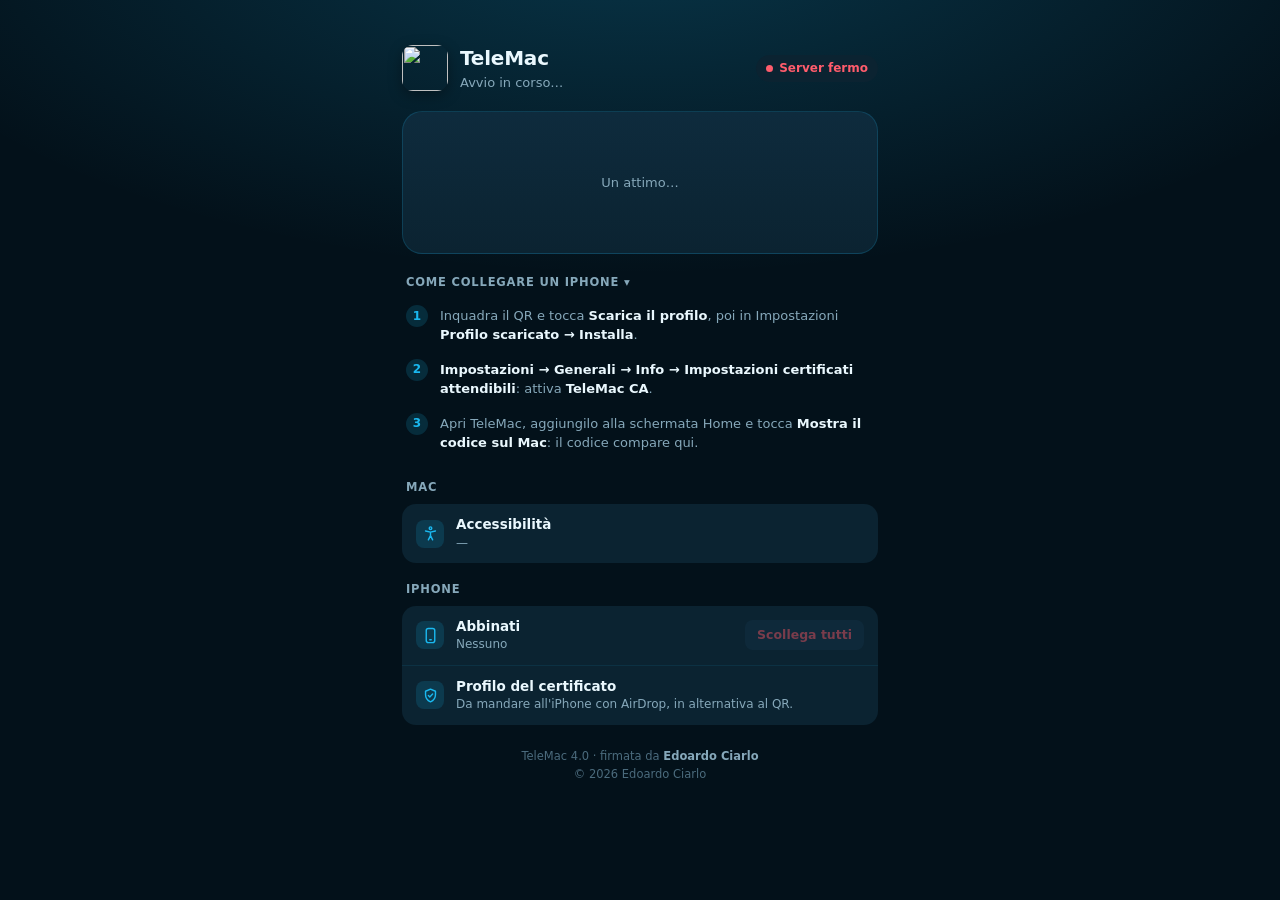
==== web/panel.html @ 9740fffd "TeleMac 4: app per Mac firmata da Edoardo Ciarlo, tema blu ciano - TeleMac.app (macos/): app nativa " ====
<!doctype html>
<html lang="it">
<head>
<meta charset="utf-8">
<meta name="viewport" content="width=device-width, initial-scale=1">
<title>TeleMac</title>
<meta name="robots" content="noindex">
<style>
  :root {
    --bg: #03111a;
    --surface: #0b2331;
    --surface-2: #133247;
    --surface-3: #1f4a63;
    --text: #eaf8fe;
    --text-2: #86a8ba;
    --text-3: #4b6b7d;
    --accent: #1ab8ef;
    --accent-rgb: 26, 184, 239;
    --accent-press: #0f9ad0;
    --accent-ink: #012332;
    --green: #3ddc97;
    --green-rgb: 61, 220, 151;
    --red: #ff5c6c;
    --yellow: #ffd24a;
    color-scheme: dark;
  }
  * { box-sizing: border-box; }
  [hidden] { display: none !important; }
  html, body { margin: 0; }
  body {
    min-height: 100vh;
    background:
      radial-gradient(90% 55% at 50% -8%, rgba(var(--accent-rgb), .22), transparent 70%),
      var(--bg);
    color: var(--text);
    font: 13px/1.45 -apple-system, BlinkMacSystemFont, "SF Pro Text", system-ui, sans-serif;
    -webkit-font-smoothing: antialiased;
    -webkit-user-select: none;
    user-select: none;
    cursor: default;
  }
  .wrap { max-width: 520px; margin: 0 auto; padding: 44px 22px 22px; }

  /* ---- intestazione ---- */
  header { display: flex; align-items: center; gap: 12px; margin-bottom: 18px; }
  header img { width: 46px; height: 46px; border-radius: 11px; box-shadow: 0 4px 14px rgba(0,0,0,.35); }
  .title { flex: 1; min-width: 0; }
  .title h1 { margin: 0; font-size: 20px; font-weight: 700; letter-spacing: -0.01em; }
  .title p { margin: 1px 0 0; color: var(--text-2); white-space: nowrap; overflow: hidden; text-overflow: ellipsis; }
  .pill {
    display: inline-flex; align-items: center; gap: 6px;
    padding: 5px 10px; border-radius: 999px;
    background: var(--surface); color: var(--text-2);
    font-size: 12px; font-weight: 600; white-space: nowrap;
  }
  .pill i { width: 7px; height: 7px; border-radius: 50%; background: var(--text-3); }
  .pill[data-tone="ok"] { color: var(--green); }
  .pill[data-tone="ok"] i { background: var(--green); box-shadow: 0 0 8px rgba(var(--green-rgb), .8); }
  .pill[data-tone="err"] { color: var(--red); }
  .pill[data-tone="err"] i { background: var(--red); }

  .banner {
    border-radius: 12px; padding: 9px 12px; margin-bottom: 14px;
    background: rgba(255, 210, 74, .1); color: var(--yellow); font-size: 12.5px;
  }

  /* ---- scheda principale: QR / codice / abbinato ---- */
  .hero {
    background: linear-gradient(180deg, #0e2b3d, var(--surface));
    border: 1px solid rgba(var(--accent-rgb), .18);
    border-radius: 20px;
    padding: 22px 20px 20px;
    text-align: center;
    margin-bottom: 20px;
  }
  .qr {
    width: 208px; height: 208px; margin: 0 auto 16px;
    background: #fff; border-radius: 16px; padding: 8px;
    box-shadow: 0 0 0 4px rgba(var(--accent-rgb), .25), 0 10px 30px rgba(0,0,0,.35);
  }
  .qr svg { width: 100%; height: 100%; display: block; }
  .hero h2 { margin: 0 0 4px; font-size: 16px; font-weight: 650; }
  .hero .sub { margin: 0; color: var(--text-2); }
  .url {
    display: inline-block; margin-top: 10px; padding: 4px 10px; border-radius: 8px;
    background: rgba(var(--accent-rgb), .1); color: var(--accent);
    font: 12px ui-monospace, SFMono-Regular, Menlo, monospace;
    -webkit-user-select: text; user-select: text;
  }
  .code-label { color: var(--text-2); font-size: 12px; font-weight: 600; text-transform: uppercase; letter-spacing: .08em; }
  .code {
    margin: 10px 0 14px;
    font: 700 64px/1 ui-rounded, -apple-system, system-ui, sans-serif;
    letter-spacing: .06em;
    font-variant-numeric: tabular-nums;
    color: var(--text);
    text-shadow: 0 0 28px rgba(var(--accent-rgb), .55);
  }
  .code span { color: var(--accent); }
  .bar { height: 5px; border-radius: 3px; background: var(--surface-3); overflow: hidden; margin: 0 30px 8px; }
  .bar i { display: block; height: 100%; background: var(--accent); border-radius: 3px; transition: width 1s linear; }
  .done-icon {
    width: 64px; height: 64px; margin: 6px auto 14px; border-radius: 50%;
    display: flex; align-items: center; justify-content: center;
    background: rgba(var(--green-rgb), .14); color: var(--green);
  }
  .done-icon svg { width: 34px; height: 34px; }
  .hero-empty { padding: 40px 0; color: var(--text-2); }

  /* ---- passi ---- */
  details { margin-bottom: 20px; }
  summary {
    list-style: none; cursor: pointer;
    color: var(--text-2); font-size: 11.5px; font-weight: 700;
    text-transform: uppercase; letter-spacing: .07em; margin: 0 0 8px 4px;
  }
  summary::-webkit-details-marker { display: none; }
  summary::after { content: " ▸"; }
  details[open] summary::after { content: " ▾"; }
  .steps { margin: 0; padding: 0; list-style: none; }
  .steps li { display: flex; gap: 12px; align-items: flex-start; padding: 7px 4px; }
  .steps b {
    flex: none; width: 22px; height: 22px; border-radius: 50%;
    background: rgba(var(--accent-rgb), .16); color: var(--accent);
    display: flex; align-items: center; justify-content: center; font-size: 12px;
  }
  .steps span { color: var(--text-2); padding-top: 2px; }
  .steps strong { color: var(--text); font-weight: 600; }

  /* ---- elenco impostazioni ---- */
  .group-title { color: var(--text-2); font-size: 11.5px; font-weight: 700; text-transform: uppercase; letter-spacing: .07em; margin: 0 0 8px 4px; }
  .list { background: var(--surface); border-radius: 14px; overflow: hidden; margin-bottom: 18px; }
  .row { display: flex; align-items: center; gap: 12px; padding: 11px 14px; min-height: 52px; }
  .row + .row { border-top: 1px solid rgba(var(--accent-rgb), .09); }
  .row-icon {
    flex: none; width: 28px; height: 28px; border-radius: 8px;
    display: flex; align-items: center; justify-content: center;
    background: rgba(var(--accent-rgb), .15); color: var(--accent);
  }
  .row-icon svg { width: 17px; height: 17px; }
  .row-text { flex: 1; min-width: 0; }
  .row-text div { font-size: 13.5px; font-weight: 550; }
  .row-text small { display: block; color: var(--text-2); font-size: 12px; overflow: hidden; text-overflow: ellipsis; }
  .ok { color: var(--green); }
  .warn { color: var(--yellow); }
  svg.i { fill: none; stroke: currentColor; stroke-width: 2; stroke-linecap: round; stroke-linejoin: round; }

  button {
    font: inherit; font-size: 12.5px; font-weight: 600;
    border: none; border-radius: 8px; padding: 6px 12px; cursor: pointer;
    background: var(--surface-2); color: var(--text);
    white-space: nowrap;
  }
  button:hover { background: var(--surface-3); }
  button.primary { background: var(--accent); color: var(--accent-ink); }
  button.primary:hover { background: var(--accent-press); }
  button.danger { color: var(--red); }
  button.danger.armed { background: var(--red); color: #2b0006; }
  button[disabled] { opacity: .45; cursor: default; }

  .switch {
    flex: none; position: relative; width: 38px; height: 22px; border-radius: 11px; padding: 0;
    background: var(--surface-3); transition: background-color 150ms ease;
  }
  .switch:hover { background: var(--surface-3); }
  .switch::after {
    content: ""; position: absolute; top: 2px; left: 2px; width: 18px; height: 18px; border-radius: 50%;
    background: #fff; box-shadow: 0 1px 3px rgba(0,0,0,.35); transition: transform 150ms ease;
  }
  .switch[aria-checked="true"], .switch[aria-checked="true"]:hover { background: var(--accent); }
  .switch[aria-checked="true"]::after { transform: translateX(16px); }

  footer { text-align: center; color: var(--text-3); font-size: 11.5px; padding: 4px 0 6px; line-height: 1.6; }
  footer strong { color: var(--text-2); font-weight: 600; }
</style>
</head>
<body>
<div class="wrap">
  <header>
    <img src="/icon-192.png" alt="">
    <div class="title">
      <h1>TeleMac</h1>
      <p id="computer">Avvio in corso…</p>
    </div>
    <span id="pill" class="pill"><i></i><span id="pill-text">Avvio…</span></span>
  </header>

  <div id="dry-banner" class="banner" hidden>Modalità prova: i comandi dell'iPhone vengono solo registrati, il Mac non si muove.</div>
  <div id="setup-banner" class="banner" hidden>La porta della pagina di configurazione è occupata: gli iPhone già abbinati funzionano, per abbinarne di nuovi chiudi il programma che la usa e riapri TeleMac.</div>

  <section class="hero" aria-live="polite">
    <div id="hero-loading" class="hero-empty">Un attimo…</div>

    <div id="hero-qr" hidden>
      <div class="qr" id="qr"></div>
      <h2>Inquadra con la fotocamera dell'iPhone</h2>
      <p class="sub">Si apre la pagina di configurazione di TeleMac.</p>
      <span class="url" id="setup-url"></span>
    </div>

    <div id="hero-code" hidden>
      <div class="code-label">Codice per l'iPhone</div>
      <div class="code" id="code">000 <span>000</span></div>
      <div class="bar"><i id="code-bar" style="width:100%"></i></div>
      <p class="sub" id="code-left">Scade tra 2:00</p>
    </div>

    <div id="hero-paired" hidden>
      <div class="done-icon"><svg class="i" viewBox="0 0 24 24"><path d="M5 12.5l4.5 4.5L19 7.5"/></svg></div>
      <h2 id="paired-title">iPhone abbinato</h2>
      <p class="sub">Da ora basta aprire TeleMac sul telefono.</p>
    </div>
  </section>

  <details id="how" open>
    <summary>Come collegare un iPhone</summary>
    <ol class="steps">
      <li><b>1</b><span>Inquadra il QR e tocca <strong>Scarica il profilo</strong>, poi in Impostazioni <strong>Profilo scaricato → Installa</strong>.</span></li>
      <li><b>2</b><span><strong>Impostazioni → Generali → Info → Impostazioni certificati attendibili</strong>: attiva <strong>TeleMac CA</strong>.</span></li>
      <li><b>3</b><span>Apri TeleMac, aggiungilo alla schermata Home e tocca <strong>Mostra il codice sul Mac</strong>: il codice compare qui.</span></li>
    </ol>
  </details>

  <div class="group-title">Mac</div>
  <div class="list">
    <div class="row">
      <div class="row-icon"><svg class="i" viewBox="0 0 24 24"><circle cx="12" cy="4.5" r="1.8"/><path d="M5 8.5l7 1.5 7-1.5M12 10v5l-3 6M12 15l3 6"/></svg></div>
      <div class="row-text"><div>Accessibilità</div><small id="ax-text">—</small></div>
      <button id="ax-btn" class="primary" type="button" hidden>Apri Impostazioni</button>
    </div>
    <div class="row" id="login-row" hidden>
      <div class="row-icon"><svg class="i" viewBox="0 0 24 24"><path d="M12 3v9"/><path d="M6.3 7.5a8 8 0 1011.4 0"/></svg></div>
      <div class="row-text"><div>Apri all'accensione del Mac</div><small id="login-text">TeleMac parte da solo, senza finestre.</small></div>
      <button id="login-switch" class="switch" type="button" role="switch" aria-checked="false" aria-label="Apri all'accensione del Mac"></button>
    </div>
  </div>

  <div class="group-title">iPhone</div>
  <div class="list">
    <div class="row">
      <div class="row-icon"><svg class="i" viewBox="0 0 24 24"><rect x="6" y="2" width="12" height="20" rx="3"/><path d="M11 18h2"/></svg></div>
      <div class="row-text"><div>Abbinati</div><small id="devices-text">Nessuno</small></div>
      <button id="forget-btn" class="danger" type="button" disabled>Scollega tutti</button>
    </div>
    <div class="row">
      <div class="row-icon"><svg class="i" viewBox="0 0 24 24"><path d="M12 3l7 3v5c0 5-3.5 8.5-7 10-3.5-1.5-7-5-7-10V6z"/><path d="M9 12l2 2 4-4"/></svg></div>
      <div class="row-text"><div>Profilo del certificato</div><small id="profile-text">Da mandare all'iPhone con AirDrop, in alternativa al QR.</small></div>
      <button id="profile-btn" type="button" hidden>Mostra nel Finder</button>
    </div>
  </div>

  <footer>
    <div>TeleMac <span id="version">4.0</span> · firmata da <strong>Edoardo Ciarlo</strong></div>
    <div>© 2026 Edoardo Ciarlo</div>
  </footer>
</div>

<script>
"use strict";
(function () {
  const $ = (id) => document.getElementById(id);
  const token = new URLSearchParams(location.search).get("token") || "";
  const bridge = window.webkit && window.webkit.messageHandlers && window.webkit.messageHandlers.telemac;
  const native = bridge ? { loginItem: null, axTrusted: null, version: null } : null;
  let status = null;
  let lastError = false;
  let codeTotal = 120;
  let shownCode = null;

  function send(action, extra) {
    if (bridge) bridge.postMessage(Object.assign({ action: action }, extra || {}));
  }

  // L'app per Mac chiama questa funzione per passarci il suo stato.
  window.telemacNativeUpdate = function (state) {
    if (!native || !state) return;
    Object.assign(native, state);
    render();
  };

  function show(id) {
    ["hero-loading", "hero-qr", "hero-code", "hero-paired"].forEach((h) => { $(h).hidden = h !== id; });
  }

  function fmtLeft(s) {
    const m = Math.floor(s / 60);
    const r = String(s % 60).padStart(2, "0");
    return m + ":" + r;
  }

  function render() {
    const pill = $("pill");
    if (!status) {
      if (lastError) { pill.dataset.tone = "err"; $("pill-text").textContent = "Server fermo"; }
      return;
    }
    if (lastError) {
      pill.dataset.tone = "err";
      $("pill-text").textContent = "Server fermo";
    } else {
      pill.dataset.tone = "ok";
      $("pill-text").textContent = "In funzione";
    }
    $("computer").textContent = status.computerName + (status.ip ? " · " + status.ip : "");
    $("dry-banner").hidden = !status.dryRun;
    $("setup-banner").hidden = !!status.setupUrl;

    if (status.pairing) {
      const code = status.pairing.code;
      if (code !== shownCode) { codeTotal = Math.max(status.pairing.expiresIn, 1); shownCode = code; }
      $("code").innerHTML = "";
      $("code").append(code.slice(0, 3) + " ");
      const tail = document.createElement("span");
      tail.textContent = code.slice(3);
      $("code").append(tail);
      $("code-bar").style.width = Math.min(100, (status.pairing.expiresIn / codeTotal) * 100) + "%";
      $("code-left").textContent = "Scrivilo sull'iPhone · scade tra " + fmtLeft(status.pairing.expiresIn);
      show("hero-code");
    } else if (status.paired) {
      shownCode = null;
      $("paired-title").textContent = (status.paired.device || "iPhone") + " abbinato";
      show("hero-paired");
    } else if (status.qrSvg) {
      shownCode = null;
      if ($("qr").dataset.url !== status.setupUrl) {
        $("qr").innerHTML = status.qrSvg; // SVG generato dal nostro server
        $("qr").dataset.url = status.setupUrl;
        $("setup-url").textContent = status.setupUrl;
      }
      show("hero-qr");
    } else {
      show("hero-loading");
      $("hero-loading").textContent = "Pagina di configurazione non disponibile.";
    }

    // Accessibilità: vale lo stato dell'app, se c'è, se no quello del server.
    const ax = native && native.axTrusted !== null ? native.axTrusted : status.accessibility;
    if (ax === true) {
      $("ax-text").innerHTML = '<span class="ok">Concessa</span> · TeleMac può muovere mouse e tastiera';
      $("ax-btn").hidden = true;
    } else if (ax === false) {
      $("ax-text").innerHTML = '<span class="warn">Da attivare</span> · senza, il Mac ignora i comandi';
      $("ax-btn").hidden = !bridge;
    } else {
      $("ax-text").textContent = status.dryRun ? "Non serve in modalità prova" : "Non disponibile su questo sistema";
      $("ax-btn").hidden = true;
    }

    const devices = status.devices || [];
    $("devices-text").textContent = devices.length === 0
      ? "Nessuno"
      : devices.map((d) => d.name).join(", ");
    $("forget-btn").disabled = devices.length === 0;
    if (!$("how").dataset.touched) $("how").open = devices.length === 0;

    $("profile-btn").hidden = !bridge;
    if (!bridge) $("profile-text").textContent = status.profilePath;

    if (native && native.loginItem && native.loginItem !== "unsupported") {
      $("login-row").hidden = false;
      $("login-switch").setAttribute("aria-checked", native.loginItem === "on" ? "true" : "false");
      $("login-text").textContent = native.loginItem === "approval"
        ? "Da approvare in Impostazioni → Generali → Elementi login."
        : "TeleMac parte da solo, senza finestre.";
    }
    if (native && native.version) $("version").textContent = native.version;
  }

  async function refresh() {
    try {
      const res = await fetch("/api/status", { cache: "no-store", headers: { "X-TeleMac-Token": token } });
      if (!res.ok) throw new Error("HTTP " + res.status);
      status = await res.json();
      lastError = false;
    } catch (e) {
      lastError = true;
    }
    render();
  }

  // Dopo il primo clic sul titolo decide l'utente se tenere i passi aperti.
  document.querySelector("#how summary").addEventListener("click", () => { $("how").dataset.touched = "1"; });
  $("ax-btn").addEventListener("click", () => send("openAccessibility"));
  $("profile-btn").addEventListener("click", () => send("revealProfile"));
  $("login-switch").addEventListener("click", () => {
    const on = $("login-switch").getAttribute("aria-checked") !== "true";
    $("login-switch").setAttribute("aria-checked", on ? "true" : "false");
    send("setLoginItem", { enabled: on });
  });

  let armTimer = null;
  $("forget-btn").addEventListener("click", async () => {
    const btn = $("forget-btn");
    if (!btn.classList.contains("armed")) {
      // Primo clic: chiediamo conferma sul pulsante stesso.
      btn.classList.add("armed");
      btn.textContent = "Conferma";
      armTimer = setTimeout(() => { btn.classList.remove("armed"); btn.textContent = "Scollega tutti"; }, 4000);
      return;
    }
    clearTimeout(armTimer);
    btn.classList.remove("armed");
    btn.textContent = "Scollega tutti";
    try {
      await fetch("/api/forget-devices", { method: "POST", headers: { "X-TeleMac-Token": token } });
    } catch (e) { /* il prossimo aggiornamento mostrerà lo stato vero */ }
    refresh();
  });

  send("hello");
  refresh();
  setInterval(refresh, 1000);
})();
</script>
</body>
</html>
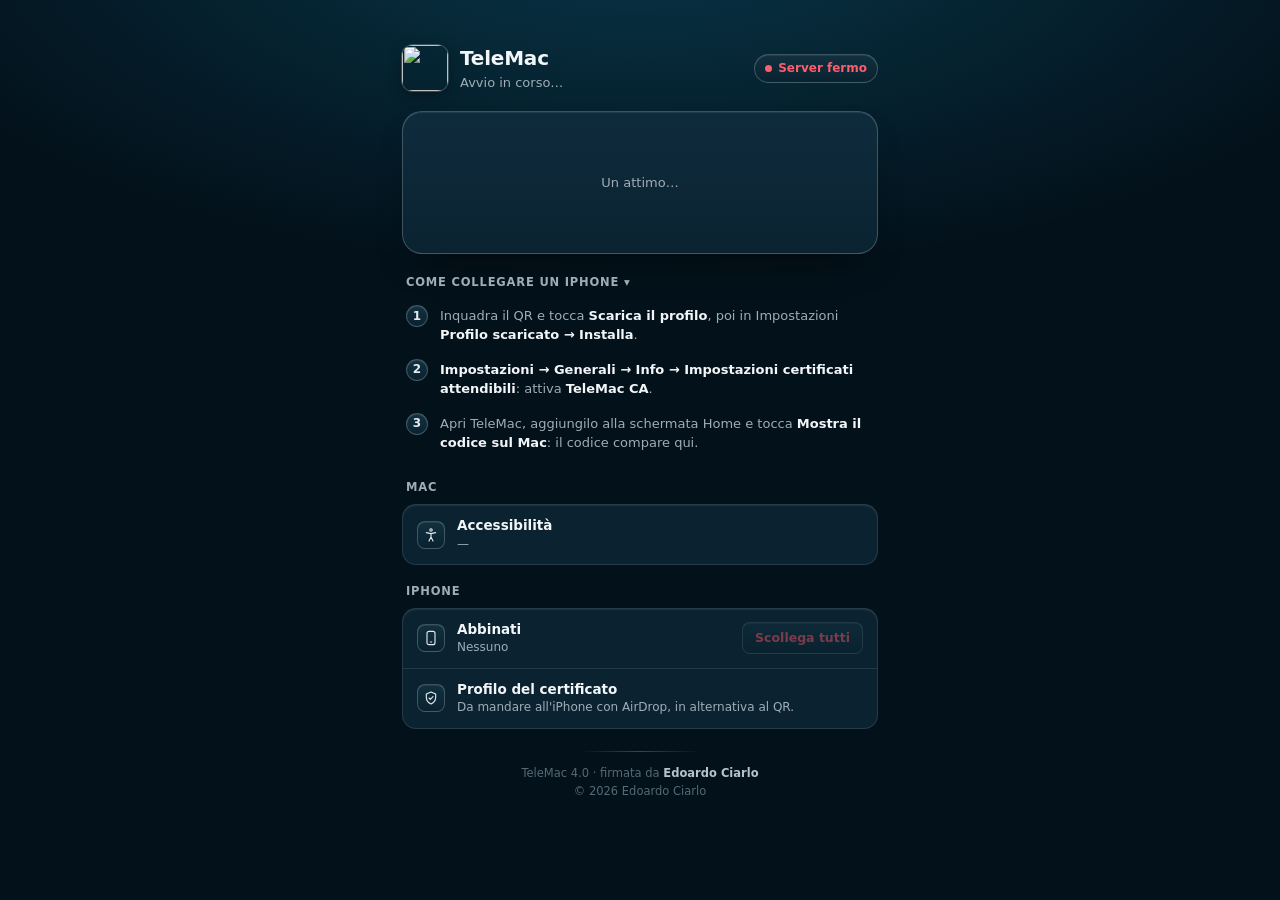
==== commit 061e100f: "Finiture argento e telecomando che resta sempre dentro lo schermo - Linee sottili coerenti (mezzo pi" ====
--- a/web/panel.html
+++ b/web/panel.html
@@ -11,9 +11,9 @@
     --surface: #0b2331;
     --surface-2: #133247;
     --surface-3: #1f4a63;
-    --text: #eaf8fe;
-    --text-2: #86a8ba;
-    --text-3: #4b6b7d;
+    --text: #f3f6f8;
+    --text-2: #9eadb7;
+    --text-3: #566975;
     --accent: #1ab8ef;
     --accent-rgb: 26, 184, 239;
     --accent-press: #0f9ad0;
@@ -22,8 +22,18 @@
     --green-rgb: 61, 220, 151;
     --red: #ff5c6c;
     --yellow: #ffd24a;
+    /* Finiture argento, le stesse dell'app per iPhone. */
+    --silver: #e4eaee;
+    --silver-2: #b7c3cb;
+    --hairline: rgba(206, 222, 232, .13);
+    --hairline-strong: rgba(222, 234, 241, .24);
+    --line: 1px;
+    --sheen: inset 0 1px 0 rgba(255, 255, 255, .08);
+    --surface-grad: linear-gradient(180deg, #11303f 0%, #0a2230 100%);
+    --metal-ring: conic-gradient(from 210deg, #f7fafc, #8d9ca6 18%, #e3e9ed 34%, #6c7c86 52%, #f1f5f7 70%, #93a2ac 86%, #f7fafc);
     color-scheme: dark;
   }
+  @media (min-resolution: 2dppx) { :root { --line: 0.5px; } }
   * { box-sizing: border-box; }
   [hidden] { display: none !important; }
   html, body { margin: 0; }
@@ -43,14 +53,15 @@
 
   /* ---- intestazione ---- */
   header { display: flex; align-items: center; gap: 12px; margin-bottom: 18px; }
-  header img { width: 46px; height: 46px; border-radius: 11px; box-shadow: 0 4px 14px rgba(0,0,0,.35); }
+  header img { width: 46px; height: 46px; border-radius: 11px; box-shadow: 0 0 0 var(--line) var(--hairline-strong), 0 4px 14px rgba(0,0,0,.35); }
   .title { flex: 1; min-width: 0; }
   .title h1 { margin: 0; font-size: 20px; font-weight: 700; letter-spacing: -0.01em; }
   .title p { margin: 1px 0 0; color: var(--text-2); white-space: nowrap; overflow: hidden; text-overflow: ellipsis; }
   .pill {
     display: inline-flex; align-items: center; gap: 6px;
     padding: 5px 10px; border-radius: 999px;
-    background: var(--surface); color: var(--text-2);
+    background: var(--surface-grad); color: var(--text-2);
+    border: var(--line) solid var(--hairline-strong); box-shadow: var(--sheen);
     font-size: 12px; font-weight: 600; white-space: nowrap;
   }
   .pill i { width: 7px; height: 7px; border-radius: 50%; background: var(--text-3); }
@@ -67,7 +78,8 @@
   /* ---- scheda principale: QR / codice / abbinato ---- */
   .hero {
     background: linear-gradient(180deg, #0e2b3d, var(--surface));
-    border: 1px solid rgba(var(--accent-rgb), .18);
+    border: var(--line) solid var(--hairline-strong);
+    box-shadow: var(--sheen), 0 18px 40px -22px rgba(0, 0, 0, .8);
     border-radius: 20px;
     padding: 22px 20px 20px;
     text-align: center;
@@ -76,14 +88,18 @@
   .qr {
     width: 208px; height: 208px; margin: 0 auto 16px;
     background: #fff; border-radius: 16px; padding: 8px;
-    box-shadow: 0 0 0 4px rgba(var(--accent-rgb), .25), 0 10px 30px rgba(0,0,0,.35);
+    /* cornice sottile di metallo attorno al QR */
+    border: 1px solid transparent;
+    background: linear-gradient(#fff, #fff) padding-box, var(--metal-ring) border-box;
+    box-shadow: 0 0 0 5px rgba(255, 255, 255, .04), 0 10px 30px rgba(0,0,0,.35);
   }
   .qr svg { width: 100%; height: 100%; display: block; }
   .hero h2 { margin: 0 0 4px; font-size: 16px; font-weight: 650; }
   .hero .sub { margin: 0; color: var(--text-2); }
   .url {
     display: inline-block; margin-top: 10px; padding: 4px 10px; border-radius: 8px;
-    background: rgba(var(--accent-rgb), .1); color: var(--accent);
+    background: rgba(var(--accent-rgb), .08); color: var(--accent);
+    border: var(--line) solid rgba(var(--accent-rgb), .25);
     font: 12px ui-monospace, SFMono-Regular, Menlo, monospace;
     -webkit-user-select: text; user-select: text;
   }
@@ -97,7 +113,8 @@
     text-shadow: 0 0 28px rgba(var(--accent-rgb), .55);
   }
   .code span { color: var(--accent); }
-  .bar { height: 5px; border-radius: 3px; background: var(--surface-3); overflow: hidden; margin: 0 30px 8px; }
+  .code { color: var(--silver); }
+  .bar { height: 4px; border-radius: 2px; background: var(--surface-3); box-shadow: inset 0 0 0 var(--line) var(--hairline); overflow: hidden; margin: 0 30px 8px; }
   .bar i { display: block; height: 100%; background: var(--accent); border-radius: 3px; transition: width 1s linear; }
   .done-icon {
     width: 64px; height: 64px; margin: 6px auto 14px; border-radius: 50%;
@@ -121,7 +138,8 @@
   .steps li { display: flex; gap: 12px; align-items: flex-start; padding: 7px 4px; }
   .steps b {
     flex: none; width: 22px; height: 22px; border-radius: 50%;
-    background: rgba(var(--accent-rgb), .16); color: var(--accent);
+    background: var(--surface-grad); color: var(--silver);
+    border: var(--line) solid var(--hairline-strong); box-shadow: var(--sheen);
     display: flex; align-items: center; justify-content: center; font-size: 12px;
   }
   .steps span { color: var(--text-2); padding-top: 2px; }
@@ -129,30 +147,31 @@
 
   /* ---- elenco impostazioni ---- */
   .group-title { color: var(--text-2); font-size: 11.5px; font-weight: 700; text-transform: uppercase; letter-spacing: .07em; margin: 0 0 8px 4px; }
-  .list { background: var(--surface); border-radius: 14px; overflow: hidden; margin-bottom: 18px; }
+  .list { background: var(--surface); border: var(--line) solid var(--hairline); box-shadow: var(--sheen); border-radius: 14px; overflow: hidden; margin-bottom: 18px; }
   .row { display: flex; align-items: center; gap: 12px; padding: 11px 14px; min-height: 52px; }
-  .row + .row { border-top: 1px solid rgba(var(--accent-rgb), .09); }
+  .row + .row { border-top: var(--line) solid var(--hairline); }
   .row-icon {
     flex: none; width: 28px; height: 28px; border-radius: 8px;
     display: flex; align-items: center; justify-content: center;
-    background: rgba(var(--accent-rgb), .15); color: var(--accent);
-  }
-  .row-icon svg { width: 17px; height: 17px; }
+    background: var(--surface-grad); color: var(--silver);
+    border: var(--line) solid var(--hairline-strong); box-shadow: var(--sheen);
+  }
+  .row-icon svg { width: 16px; height: 16px; }
   .row-text { flex: 1; min-width: 0; }
   .row-text div { font-size: 13.5px; font-weight: 550; }
   .row-text small { display: block; color: var(--text-2); font-size: 12px; overflow: hidden; text-overflow: ellipsis; }
   .ok { color: var(--green); }
   .warn { color: var(--yellow); }
-  svg.i { fill: none; stroke: currentColor; stroke-width: 2; stroke-linecap: round; stroke-linejoin: round; }
+  svg.i { fill: none; stroke: currentColor; stroke-width: 1.7; stroke-linecap: round; stroke-linejoin: round; }
 
   button {
     font: inherit; font-size: 12.5px; font-weight: 600;
-    border: none; border-radius: 8px; padding: 6px 12px; cursor: pointer;
-    background: var(--surface-2); color: var(--text);
+    border: var(--line) solid var(--hairline-strong); border-radius: 8px; padding: 6px 12px; cursor: pointer;
+    background: var(--surface-grad); color: var(--text); box-shadow: var(--sheen);
     white-space: nowrap;
   }
   button:hover { background: var(--surface-3); }
-  button.primary { background: var(--accent); color: var(--accent-ink); }
+  button.primary { background: var(--accent); color: var(--accent-ink); border-color: transparent; box-shadow: inset 0 1px 0 rgba(255, 255, 255, .35); }
   button.primary:hover { background: var(--accent-press); }
   button.danger { color: var(--red); }
   button.danger.armed { background: var(--red); color: #2b0006; }
@@ -165,13 +184,17 @@
   .switch:hover { background: var(--surface-3); }
   .switch::after {
     content: ""; position: absolute; top: 2px; left: 2px; width: 18px; height: 18px; border-radius: 50%;
-    background: #fff; box-shadow: 0 1px 3px rgba(0,0,0,.35); transition: transform 150ms ease;
+    background: linear-gradient(180deg, #ffffff, #e3e9ed); box-shadow: 0 1px 3px rgba(0,0,0,.35); transition: transform 150ms ease;
   }
   .switch[aria-checked="true"], .switch[aria-checked="true"]:hover { background: var(--accent); }
   .switch[aria-checked="true"]::after { transform: translateX(16px); }
 
   footer { text-align: center; color: var(--text-3); font-size: 11.5px; padding: 4px 0 6px; line-height: 1.6; }
-  footer strong { color: var(--text-2); font-weight: 600; }
+  footer strong { color: var(--silver-2); font-weight: 600; }
+  footer::before {
+    content: ""; display: block; height: var(--line); margin: 0 auto 12px; width: 120px;
+    background: linear-gradient(90deg, transparent, var(--hairline-strong), transparent);
+  }
 </style>
 </head>
 <body>
